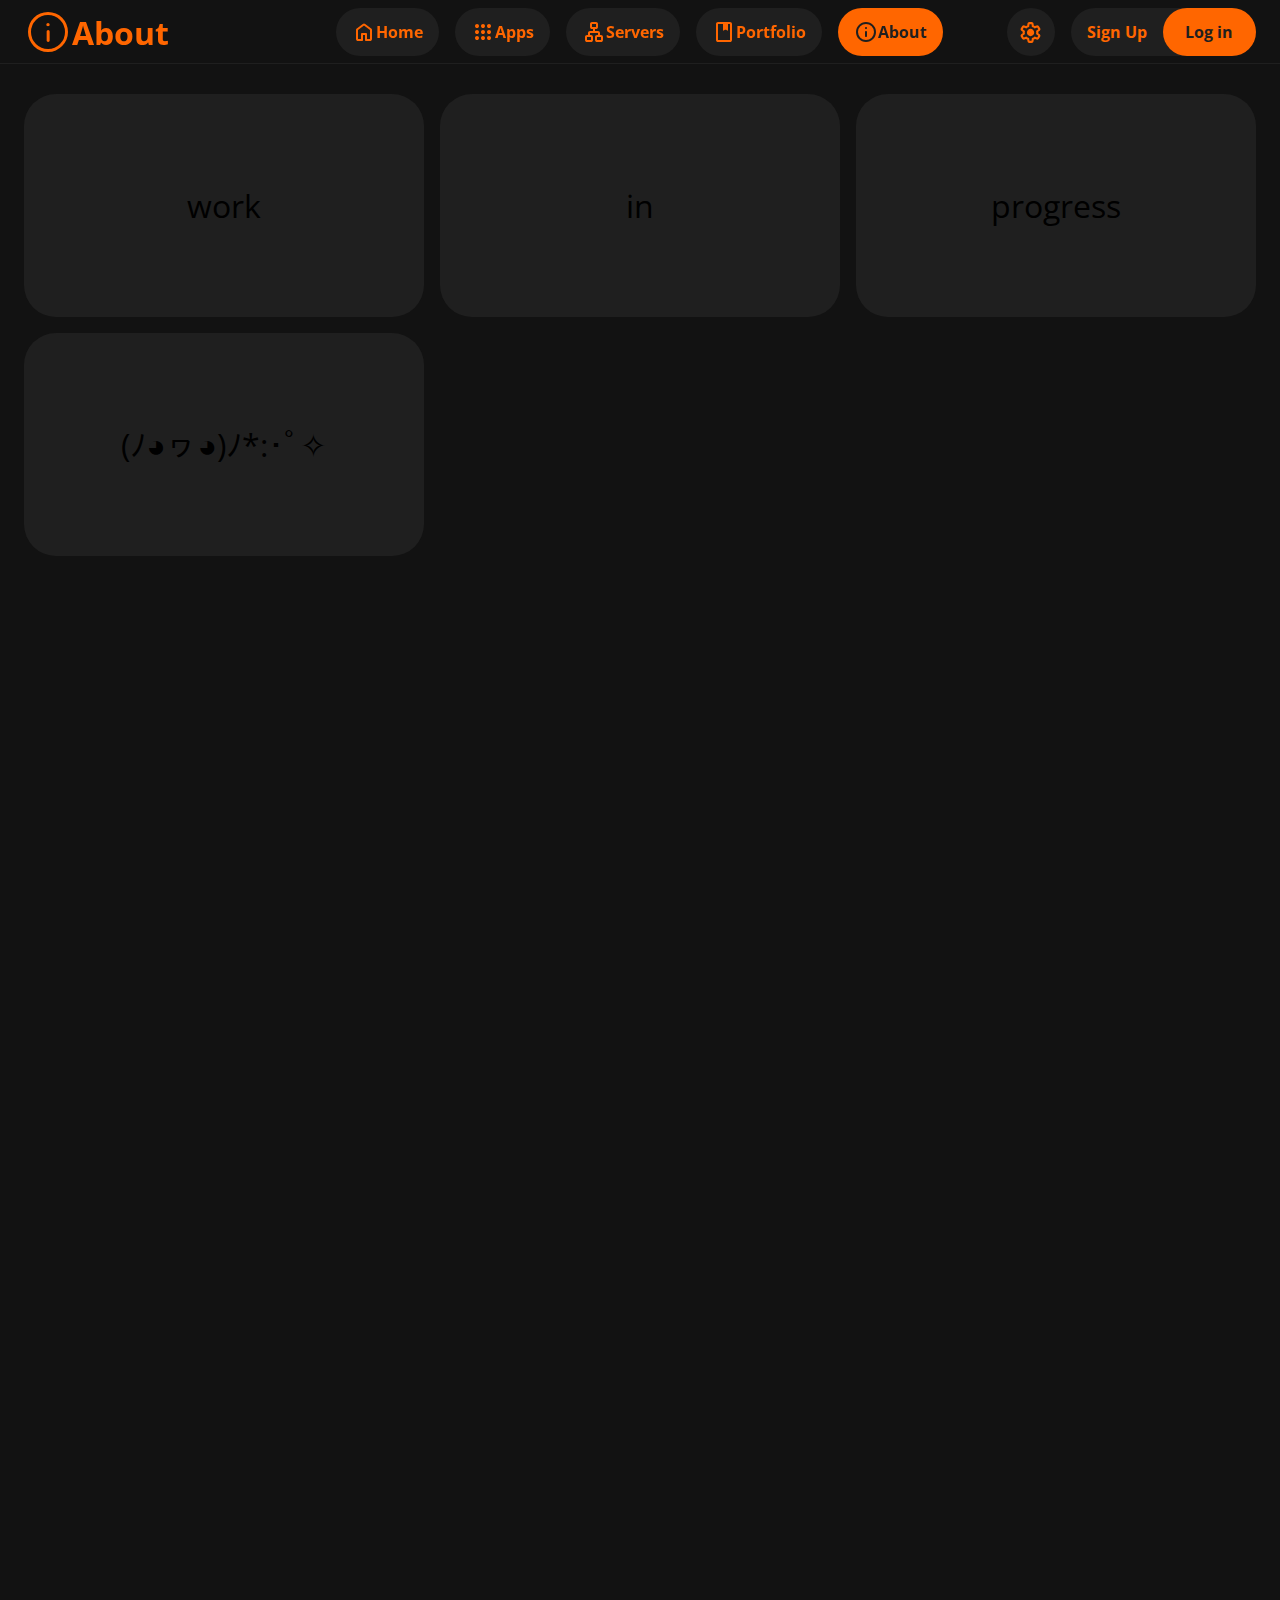
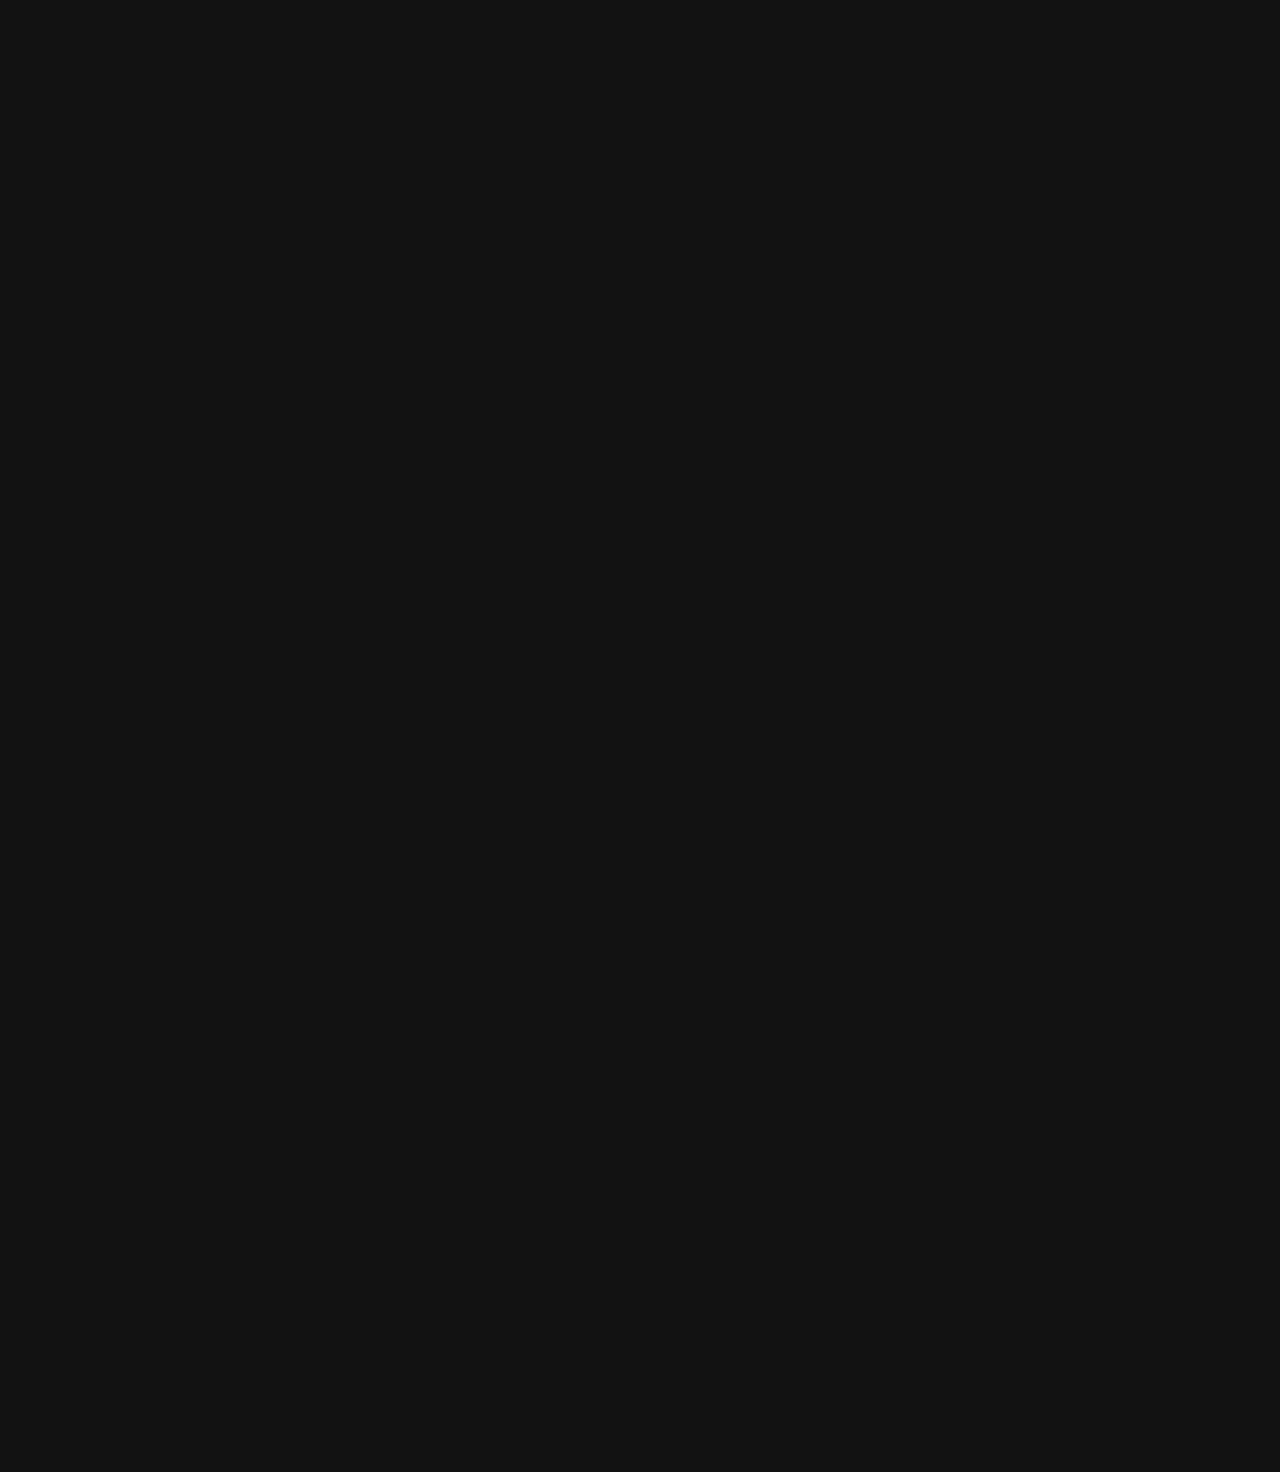
==== src/about/index.html @ ac27901a "created all the web pages with some fixes" ====
<!DOCTYPE html>
<html lang="en">
<head>
    <meta charset="UTF-8">
    <meta name="viewport" content="width=device-width, initial-scale=1.0">
    <!-- CSS -->
    <link rel="stylesheet" href="style.css">
    <!-- Icons -->
    <link rel="icon" href="/img/icons/favicon.ico" type="image/x-icon">
    <link rel="shortcut icon" href="/img/icons/favicon.ico" type="image/x-icon">
    <link rel="icon" type="image/png" href="/img/icons/favicon-16x16.png" sizes="16x16">
    <link rel="icon" type="image/png" href="/img/icons/favicon-32x32.png" sizes="32x32">
    <link rel="icon" type="image/png" href="/img/icons/android-chrome-192x192.png" sizes="192x192">
    <link rel="icon" type="image/png" href="/img/icons/android-chrome-512x512.png" sizes="512x512">
    <link rel="apple-touch-icon" href="/img/icons/apple-touch-icon.png">
    <!-- Title -->
    <title>Document</title>
</head>
<body>
    <nav class="navbar">
        <div class="container">
            <h1 class="navbar">
                <svg xmlns="http://www.w3.org/2000/svg" height="48px" viewBox="0 -960 960 960" width="48px" fill="#FF6600" class="icon"><path d="M483.18-280q12.82 0 21.32-8.63 8.5-8.62 8.5-21.37v-180q0-12.75-8.68-21.38-8.67-8.62-21.5-8.62-12.82 0-21.32 8.62-8.5 8.63-8.5 21.38v180q0 12.75 8.68 21.37 8.67 8.63 21.5 8.63Zm-3.2-314q14.02 0 23.52-9.2T513-626q0-14.45-9.48-24.22-9.48-9.78-23.5-9.78t-23.52 9.78Q447-640.45 447-626q0 13.6 9.48 22.8 9.48 9.2 23.5 9.2Zm.29 514q-82.74 0-155.5-31.5Q252-143 197.5-197.5t-86-127.34Q80-397.68 80-480.5t31.5-155.66Q143-709 197.5-763t127.34-85.5Q397.68-880 480.5-880t155.66 31.5Q709-817 763-763t85.5 127Q880-563 880-480.27q0 82.74-31.5 155.5Q817-252 763-197.68q-54 54.31-127 86Q563-80 480.27-80Zm.23-60Q622-140 721-239.5t99-241Q820-622 721.19-721T480-820q-141 0-240.5 98.81T140-480q0 141 99.5 240.5t241 99.5Zm-.5-340Z"/></svg>
                <span class="full-word">About</span>
            </h1>
            <div id="nav-center">
                <a href="/" class="navbar" id="home">
                    <svg xmlns="http://www.w3.org/2000/svg" height="24px" viewBox="0 -960 960 960" width="24px" fill="#FF6600" class="navbar"><path d="M240-200h120v-200q0-17 11.5-28.5T400-440h160q17 0 28.5 11.5T600-400v200h120v-360L480-740 240-560v360Zm-80 0v-360q0-19 8.5-36t23.5-28l240-180q21-16 48-16t48 16l240 180q15 11 23.5 28t8.5 36v360q0 33-23.5 56.5T720-120H560q-17 0-28.5-11.5T520-160v-200h-80v200q0 17-11.5 28.5T400-120H240q-33 0-56.5-23.5T160-200Zm320-270Z"/></svg>
                    Home
                </a>
                <a href="/apps" class="navbar" id="apps">
                    <svg xmlns="http://www.w3.org/2000/svg" height="24px" viewBox="0 -960 960 960" width="24px" fill="#FF6600" class="navbar"><path d="M240-160q-33 0-56.5-23.5T160-240q0-33 23.5-56.5T240-320q33 0 56.5 23.5T320-240q0 33-23.5 56.5T240-160Zm240 0q-33 0-56.5-23.5T400-240q0-33 23.5-56.5T480-320q33 0 56.5 23.5T560-240q0 33-23.5 56.5T480-160Zm240 0q-33 0-56.5-23.5T640-240q0-33 23.5-56.5T720-320q33 0 56.5 23.5T800-240q0 33-23.5 56.5T720-160ZM240-400q-33 0-56.5-23.5T160-480q0-33 23.5-56.5T240-560q33 0 56.5 23.5T320-480q0 33-23.5 56.5T240-400Zm240 0q-33 0-56.5-23.5T400-480q0-33 23.5-56.5T480-560q33 0 56.5 23.5T560-480q0 33-23.5 56.5T480-400Zm240 0q-33 0-56.5-23.5T640-480q0-33 23.5-56.5T720-560q33 0 56.5 23.5T800-480q0 33-23.5 56.5T720-400ZM240-640q-33 0-56.5-23.5T160-720q0-33 23.5-56.5T240-800q33 0 56.5 23.5T320-720q0 33-23.5 56.5T240-640Zm240 0q-33 0-56.5-23.5T400-720q0-33 23.5-56.5T480-800q33 0 56.5 23.5T560-720q0 33-23.5 56.5T480-640Zm240 0q-33 0-56.5-23.5T640-720q0-33 23.5-56.5T720-800q33 0 56.5 23.5T800-720q0 33-23.5 56.5T720-640Z"/></svg>
                    Apps
                </a>
                <a href="/servers" class="navbar" id="servers">
                    <svg xmlns="http://www.w3.org/2000/svg" height="24px" viewBox="0 -960 960 960" width="24px" fill="#FF6600" class="navbar"><path d="M120-160v-120q0-33 23.5-56.5T200-360h40v-80q0-33 23.5-56.5T320-520h120v-80h-40q-33 0-56.5-23.5T320-680v-120q0-33 23.5-56.5T400-880h160q33 0 56.5 23.5T640-800v120q0 33-23.5 56.5T560-600h-40v80h120q33 0 56.5 23.5T720-440v80h40q33 0 56.5 23.5T840-280v120q0 33-23.5 56.5T760-80H600q-33 0-56.5-23.5T520-160v-120q0-33 23.5-56.5T600-360h40v-80H320v80h40q33 0 56.5 23.5T440-280v120q0 33-23.5 56.5T360-80H200q-33 0-56.5-23.5T120-160Zm280-520h160v-120H400v120ZM200-160h160v-120H200v120Zm400 0h160v-120H600v120ZM480-680ZM360-280Zm240 0Z"/></svg>
                    Servers
                </a>
                <a href="/portfolio" class="navbar" id="portfolio">
                    <svg xmlns="http://www.w3.org/2000/svg" height="24px" viewBox="0 -960 960 960" width="24px" fill="#FF6600" class="navbar"><path d="M240-80q-33 0-56.5-23.5T160-160v-640q0-33 23.5-56.5T240-880h480q33 0 56.5 23.5T800-800v640q0 33-23.5 56.5T720-80H240Zm0-80h480v-640h-80v245q0 12-10 17.5t-20-.5l-49-30q-10-6-20.5-6t-20.5 6l-49 30q-10 6-20.5.5T440-555v-245H240v640Zm0 0v-640 640Zm200-395q0 12 10.5 17.5t20.5-.5l49-30q10-6 20.5-6t20.5 6l49 30q10 6 20 .5t10-17.5q0 12-10 17.5t-20-.5l-49-30q-10-6-20.5-6t-20.5 6l-49 30q-10 6-20.5.5T440-555Z"/></svg>
                    Portfolio
                </a>
                <a href="/about" class="navbar" id="about">
                    <svg xmlns="http://www.w3.org/2000/svg" height="24px" viewBox="0 -960 960 960" width="24px" fill="#1F1F1F" class="navbar"><path d="M480-280q17 0 28.5-11.5T520-320v-160q0-17-11.5-28.5T480-520q-17 0-28.5 11.5T440-480v160q0 17 11.5 28.5T480-280Zm0-320q17 0 28.5-11.5T520-640q0-17-11.5-28.5T480-680q-17 0-28.5 11.5T440-640q0 17 11.5 28.5T480-600Zm0 520q-83 0-156-31.5T197-197q-54-54-85.5-127T80-480q0-83 31.5-156T197-763q54-54 127-85.5T480-880q83 0 156 31.5T763-763q54 54 85.5 127T880-480q0 83-31.5 156T763-197q-54 54-127 85.5T480-80Zm0-80q134 0 227-93t93-227q0-134-93-227t-227-93q-134 0-227 93t-93 227q0 134 93 227t227 93Zm0-320Z"/></svg>
                    About
                </a>
            </div>
            <div id="nav-right">
                <a href="/settings" class="settings">
                    <svg xmlns="http://www.w3.org/2000/svg" height="25px" viewBox="0 -960 960 960" width="25px" fill="#FF6600" class="settings"><path d="M433-80q-27 0-46.5-18T363-142l-9-66q-13-5-24.5-12T307-235l-62 26q-25 11-50 2t-39-32l-47-82q-14-23-8-49t27-43l53-40q-1-7-1-13.5v-27q0-6.5 1-13.5l-53-40q-21-17-27-43t8-49l47-82q14-23 39-32t50 2l62 26q11-8 23-15t24-12l9-66q4-26 23.5-44t46.5-18h94q27 0 46.5 18t23.5 44l9 66q13 5 24.5 12t22.5 15l62-26q25-11 50-2t39 32l47 82q14 23 8 49t-27 43l-53 40q1 7 1 13.5v27q0 6.5-2 13.5l53 40q21 17 27 43t-8 49l-48 82q-14 23-39 32t-50-2l-60-26q-11 8-23 15t-24 12l-9 66q-4 26-23.5 44T527-80h-94Zm7-80h79l14-106q31-8 57.5-23.5T639-327l99 41 39-68-86-65q5-14 7-29.5t2-31.5q0-16-2-31.5t-7-29.5l86-65-39-68-99 42q-22-23-48.5-38.5T533-694l-13-106h-79l-14 106q-31 8-57.5 23.5T321-633l-99-41-39 68 86 64q-5 15-7 30t-2 32q0 16 2 31t7 30l-86 65 39 68 99-42q22 23 48.5 38.5T427-266l13 106Zm42-180q58 0 99-41t41-99q0-58-41-99t-99-41q-59 0-99.5 41T342-480q0 58 40.5 99t99.5 41Zm-2-140Z"/></svg>
                </a>
                <a href="/signup" id="sign-up">Sign Up</a>
                <a href="/login" id="log-in">Log in</a>
                <button class="menu" role="button">
                    <svg xmlns="http://www.w3.org/2000/svg" height="25px" viewBox="0 -960 960 960" width="25px" fill="#FF6600" class="menu"><path d="M120-240v-80h720v80H120Zm0-200v-80h720v80H120Zm0-200v-80h720v80H120Z"/></svg>
                </button>
            </div>
        </div>
    </nav>
    <br>
    <div class="container">
        <a href="" class="item">work</a>
        <a href="" class="item">in</a>
        <a href="" class="item">progress</a>
        <a href="" class="item">(ﾉ◕ヮ◕)ﾉ*:･ﾟ✧</a>
    </div>
    <br><br><br><br><br><br><br><br><br><br><br><br><br><br><br><br><br><br><br><br><br><br><br><br><br><br><br><br><br><br><br><br><br><br><br><br><br><br><br><br><br><br><br><br><br><br><br><br><br><br><br><br><br><br><br><br><br><br><br><br><br><br><br><br><br><br><br><br><br><br><br><br><br><br><br><br><br><br><br><br><br><br><br><br><br><br><br><br><br><br><br><br><br><br><br><br><br><br><br><br><br><br><br><br><br><br><br><br><br><br><br><br><br><br>
</body>
</html>
---- src/about/style.css ----
@import url('https://fonts.googleapis.com/css2?family=Open+Sans:ital,wght@0,300..800;1,300..800&display=swap');

* {
    box-sizing: border-box;
}

body {
    /* background-image: url('img/bg.png');
    background-size: 100%;
    background-attachment: scroll;
    background-repeat: no-repeat; */
    background-color: #121212;
    font-family: "Open Sans", sans-serif;
    margin: 0px;
}

nav.navbar {
    display: flex;
    background: transparent;
    backdrop-filter: blur(24px);
    height: 64px;
    width: 100%;
    position: sticky;
    top: 0px;
    z-index: 1000;
    border-bottom: 1px solid #1f1f1f;
}

h1.navbar {
    display: flex;
    flex-wrap: wrap;
    align-content: center;
    align-items: center;
    color: #ff6600;
    width: 22.95%;
    padding: 8px;
    margin: 0px;
    transition: all 0.3s ease;
}

#nav-center {
    display: flex;
    width: 54.1%;
    justify-content: center;
}

a.navbar {
    display: flex;
    flex-wrap: wrap;
    align-content: center;
    align-items: center;
    color: #ff6600;
    height: 48px;
    font-size: 16px;
    font-weight: bold;
    margin: 8px;
    border-radius: 24px;
    padding: 16px;
    background-color: #1f1f1f;
    text-align: center;
    text-decoration: none;
    transition: all 0.3s ease;
}

svg.navbar, svg.settings, svg.icon, svg.menu {
    transition: all 0.3s ease;
}

#about {
    background-color: #ff6600;
    color: #1f1f1f;
}

#nav-right {
    display: flex;
    justify-content: flex-end;
    width: 22.95%;
    padding: 8px;
}

a.settings {
    display: flex;
    align-items: center;
    justify-content: center;
    background-color: #1f1f1f;
    border-radius: 24px;
    width: 48px;
    height: 48px;
    border: 0px;
    padding: 0px;
    margin-right: 16px;
    transition: all 0.3s ease;
}

#sign-up {
    display: flex;
    flex-wrap: wrap;
    align-content: center;
    background-color: #1f1f1f;
    color: #ff6600;
    height: 48px;
    width: 140px;
    font-size: 16px;
    font-weight: bold;
    border-radius: 24px;
    margin-right: -48px;
    padding: 16px;
    text-align: center;
    text-decoration: none;
    transition: all 0.3s ease;
}

#log-in {
    display: flex;
    flex-wrap: wrap;
    align-content: center;
    justify-content: center;
    background-color: #ff6600;
    color: #1f1f1f;
    height: 48px;
    width: 93px;
    font-size: 16px;
    font-weight: bold;
    border-radius: 24px;
    padding: 16px;
    text-align: center;
    text-decoration: none;
    transition: all 0.3s ease;
}

button.menu {
    display: none;
}

div.container {
    display: flex;
    flex-wrap: wrap;
    background: transparent;
    width: 100%;
    padding-left: 16px;
    padding-right: 16px;
    max-width: 1440px;
    margin: 0 auto;
}

a.item {
    background-color: #1f1f1f;
    color: black;
    width: calc(33.33% - 16px);
    text-align: center;
    margin: 8px;
    border-radius: 32px;
    padding: 90px 45px;
    font-size: 2em;
    backdrop-filter: blur(10px);
    text-decoration: none;
    transition: all 0.3s ease;
}

/* Animations */

a.navbar:hover {
    color: #1f1f1f;
    background-color: #ff4d00;
    transform: translateY(-3px);
}

a.navbar:hover svg.navbar {
    fill: #1f1f1f;
}

#about:hover {
    background-color: #ff4d00;
    transform: translateY(-3px);
}

a.settings:hover {
    background-color: #ff4d00;
    transform: translateY(-3px);
}

a.settings:hover svg.settings {
    fill: #1f1f1f;
}

#sign-up:hover {
    color: #1f1f1f;
    background-color: #ff4d00;
}

#log-in:hover {
    background-color: #ff4d00;
}

a.item:hover {
    transform: translateY(-5px);
}

/* Website style when screen width is below 1202px */

@media only screen and (max-width: 1202px) {
    #nav-center, #sign-up {
        display: none;
    }

    h1.navbar, #nav-right {
        width: 50%;
    }

    button.menu {
        display: flex;
        align-items: center;
        justify-content: center;
        background-color: #1f1f1f;
        border-radius: 24px;
        width: 48px;
        height: 48px;
        border: 0px;
        padding: 0px;
        margin-left: 16px;
        transition: all 0.3s ease;
    }

    a.item {
        width: calc(50% - 16px);
    }

    /* Animations */

    #log-in:hover {
        transform: translateY(-3px);
    }

    button.menu:hover {
        background-color: #ff4d00;
        transform: translateY(-3px);
    }

    button.menu:hover svg.menu {
        fill: #1f1f1f;
    }
}

/* Website style when screen width is below 840px */

@media only screen and (max-width: 840px) {
    a.item {
        width: 100%;
    }
}

/* Website style when screen width is below 520px */

@media only screen and (max-width: 520px) {
    a.settings, svg.icon {
        display: none;
    }

    h1.navbar {
        width: 42%;
    }

    #nav-right {
        width: 58%;
    }
}

/* The website breaks at 345px width */
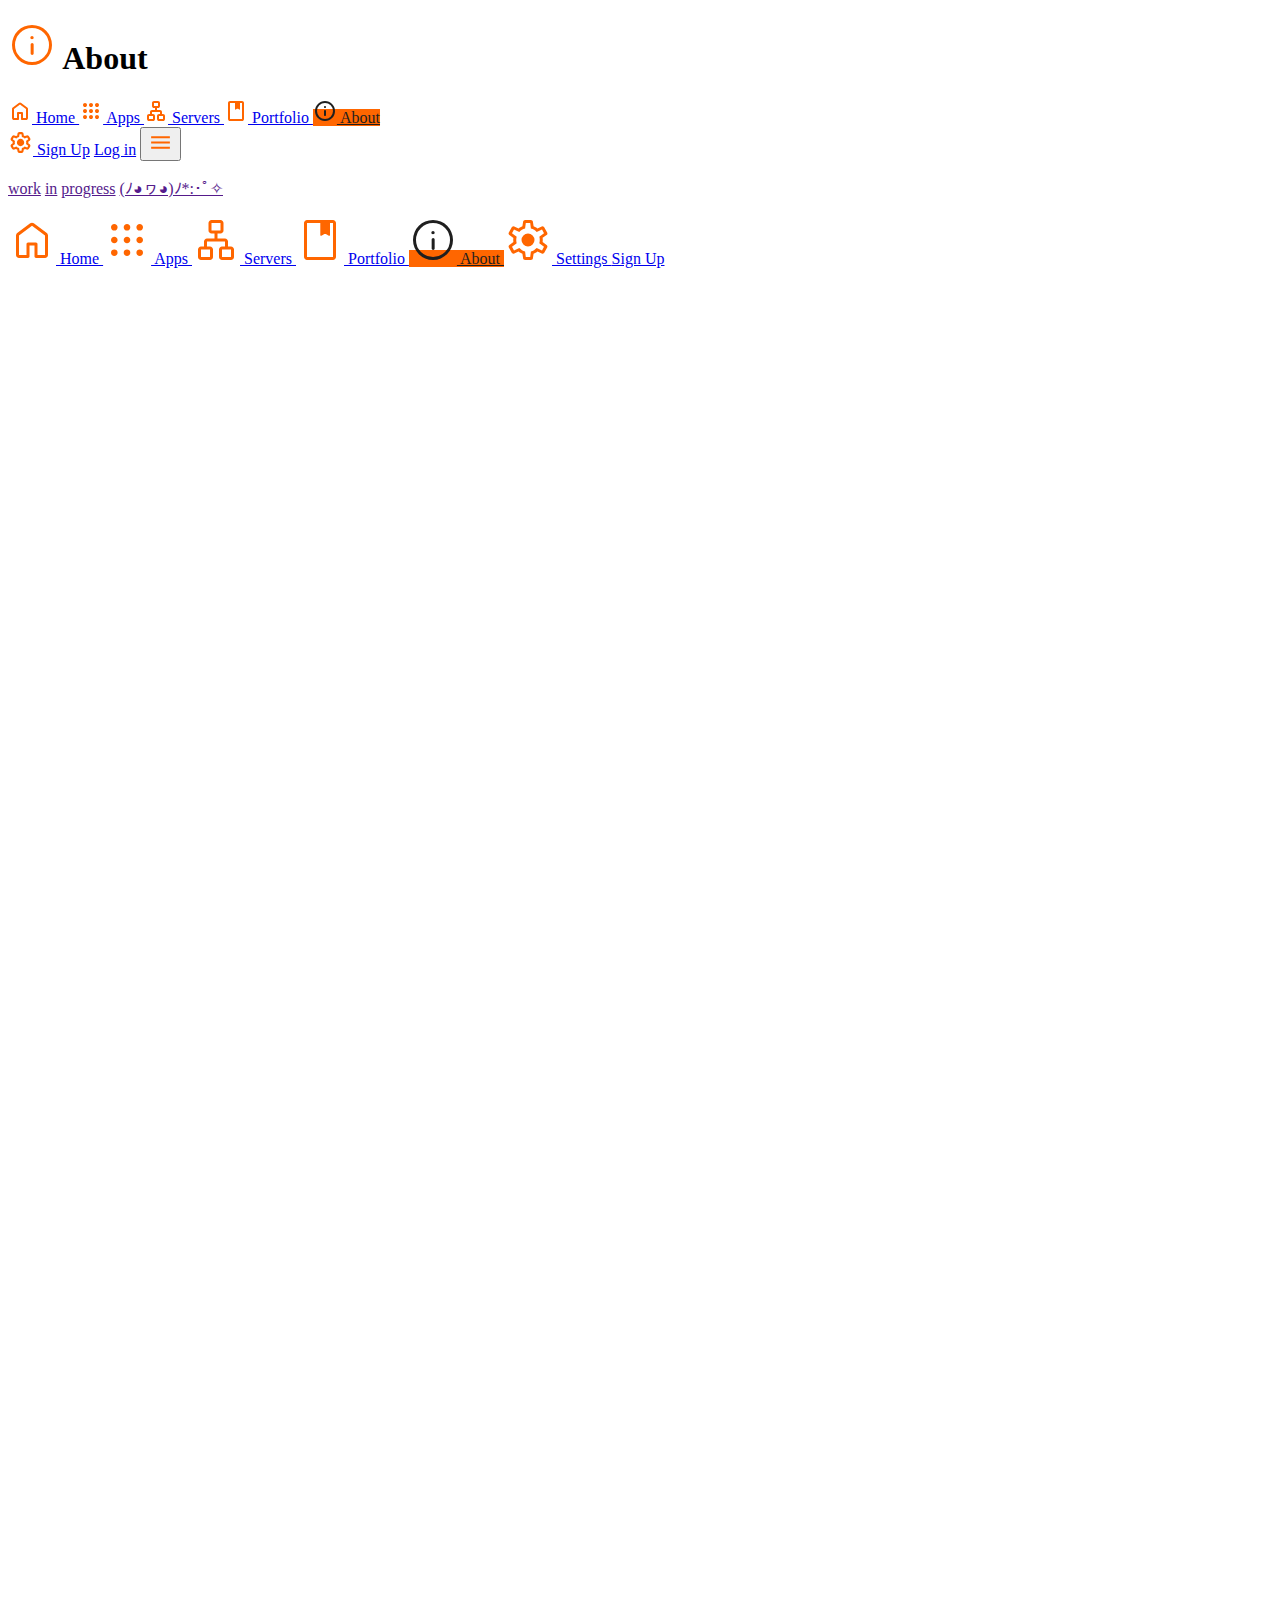
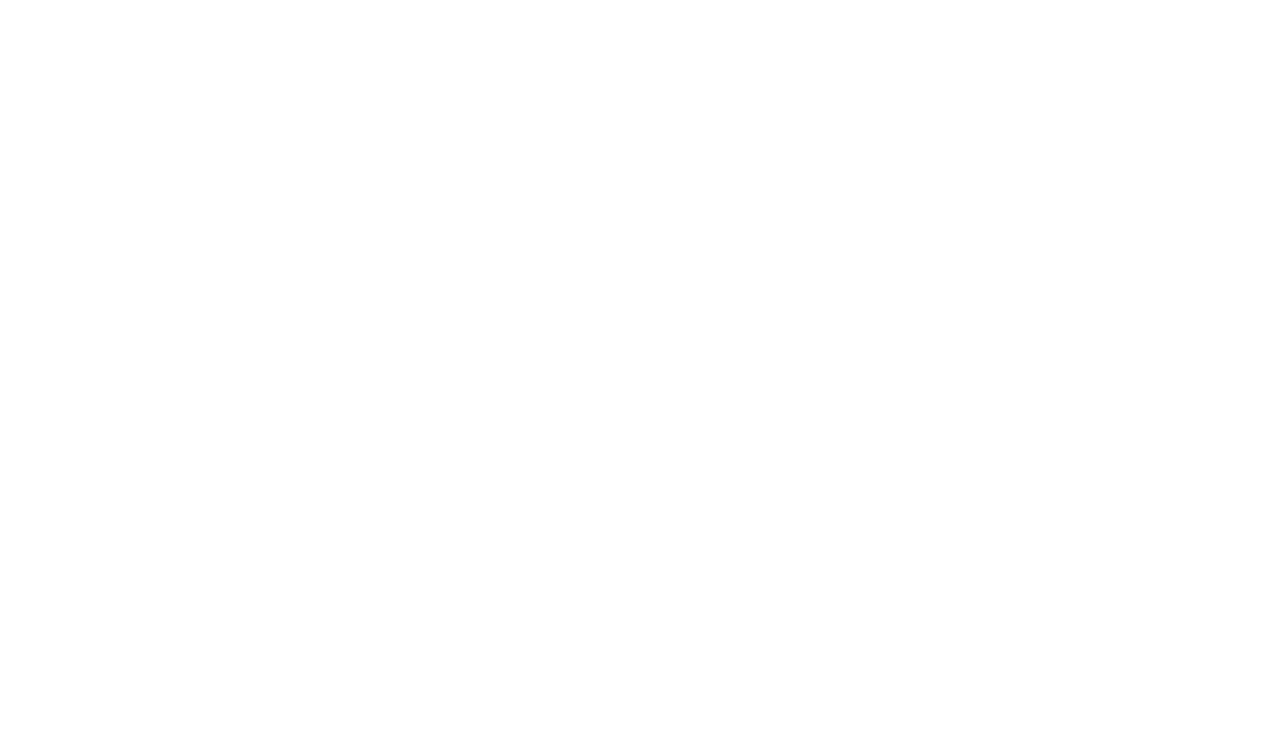
==== commit 270678fe: "fixed some issues + organised directories + general structure of the website finished" ====
--- a/src/about/index.html
+++ b/src/about/index.html
@@ -3,16 +3,20 @@
 <head>
     <meta charset="UTF-8">
     <meta name="viewport" content="width=device-width, initial-scale=1.0">
-    <!-- CSS -->
+    <!-- Main CSS -->
+     <link rel="stylesheet" href="/assets/css/style.css">
+    <!-- Custom CSS -->
     <link rel="stylesheet" href="style.css">
+    <!-- JavaScript -->
+    <script src="/assets/js/script.js"></script>
     <!-- Icons -->
-    <link rel="icon" href="/img/icons/favicon.ico" type="image/x-icon">
-    <link rel="shortcut icon" href="/img/icons/favicon.ico" type="image/x-icon">
-    <link rel="icon" type="image/png" href="/img/icons/favicon-16x16.png" sizes="16x16">
-    <link rel="icon" type="image/png" href="/img/icons/favicon-32x32.png" sizes="32x32">
-    <link rel="icon" type="image/png" href="/img/icons/android-chrome-192x192.png" sizes="192x192">
-    <link rel="icon" type="image/png" href="/img/icons/android-chrome-512x512.png" sizes="512x512">
-    <link rel="apple-touch-icon" href="/img/icons/apple-touch-icon.png">
+    <link rel="icon" href="/assets/icons/favicon.ico" type="image/x-icon">
+    <link rel="shortcut icon" href="/assets/icons/favicon.ico" type="image/x-icon">
+    <link rel="icon" type="image/png" href="/assets/icons/favicon-16x16.png" sizes="16x16">
+    <link rel="icon" type="image/png" href="/assets/icons/favicon-32x32.png" sizes="32x32">
+    <link rel="icon" type="image/png" href="/assets/icons/android-chrome-192x192.png" sizes="192x192">
+    <link rel="icon" type="image/png" href="/assets/icons/android-chrome-512x512.png" sizes="512x512">
+    <link rel="apple-touch-icon" href="/assets/icons/apple-touch-icon.png">
     <!-- Title -->
     <title>Document</title>
 </head>
@@ -28,31 +32,31 @@
                     <svg xmlns="http://www.w3.org/2000/svg" height="24px" viewBox="0 -960 960 960" width="24px" fill="#FF6600" class="navbar"><path d="M240-200h120v-200q0-17 11.5-28.5T400-440h160q17 0 28.5 11.5T600-400v200h120v-360L480-740 240-560v360Zm-80 0v-360q0-19 8.5-36t23.5-28l240-180q21-16 48-16t48 16l240 180q15 11 23.5 28t8.5 36v360q0 33-23.5 56.5T720-120H560q-17 0-28.5-11.5T520-160v-200h-80v200q0 17-11.5 28.5T400-120H240q-33 0-56.5-23.5T160-200Zm320-270Z"/></svg>
                     Home
                 </a>
-                <a href="/apps" class="navbar" id="apps">
+                <a href="/apps/" class="navbar" id="apps">
                     <svg xmlns="http://www.w3.org/2000/svg" height="24px" viewBox="0 -960 960 960" width="24px" fill="#FF6600" class="navbar"><path d="M240-160q-33 0-56.5-23.5T160-240q0-33 23.5-56.5T240-320q33 0 56.5 23.5T320-240q0 33-23.5 56.5T240-160Zm240 0q-33 0-56.5-23.5T400-240q0-33 23.5-56.5T480-320q33 0 56.5 23.5T560-240q0 33-23.5 56.5T480-160Zm240 0q-33 0-56.5-23.5T640-240q0-33 23.5-56.5T720-320q33 0 56.5 23.5T800-240q0 33-23.5 56.5T720-160ZM240-400q-33 0-56.5-23.5T160-480q0-33 23.5-56.5T240-560q33 0 56.5 23.5T320-480q0 33-23.5 56.5T240-400Zm240 0q-33 0-56.5-23.5T400-480q0-33 23.5-56.5T480-560q33 0 56.5 23.5T560-480q0 33-23.5 56.5T480-400Zm240 0q-33 0-56.5-23.5T640-480q0-33 23.5-56.5T720-560q33 0 56.5 23.5T800-480q0 33-23.5 56.5T720-400ZM240-640q-33 0-56.5-23.5T160-720q0-33 23.5-56.5T240-800q33 0 56.5 23.5T320-720q0 33-23.5 56.5T240-640Zm240 0q-33 0-56.5-23.5T400-720q0-33 23.5-56.5T480-800q33 0 56.5 23.5T560-720q0 33-23.5 56.5T480-640Zm240 0q-33 0-56.5-23.5T640-720q0-33 23.5-56.5T720-800q33 0 56.5 23.5T800-720q0 33-23.5 56.5T720-640Z"/></svg>
                     Apps
                 </a>
-                <a href="/servers" class="navbar" id="servers">
+                <a href="/servers/" class="navbar" id="servers">
                     <svg xmlns="http://www.w3.org/2000/svg" height="24px" viewBox="0 -960 960 960" width="24px" fill="#FF6600" class="navbar"><path d="M120-160v-120q0-33 23.5-56.5T200-360h40v-80q0-33 23.5-56.5T320-520h120v-80h-40q-33 0-56.5-23.5T320-680v-120q0-33 23.5-56.5T400-880h160q33 0 56.5 23.5T640-800v120q0 33-23.5 56.5T560-600h-40v80h120q33 0 56.5 23.5T720-440v80h40q33 0 56.5 23.5T840-280v120q0 33-23.5 56.5T760-80H600q-33 0-56.5-23.5T520-160v-120q0-33 23.5-56.5T600-360h40v-80H320v80h40q33 0 56.5 23.5T440-280v120q0 33-23.5 56.5T360-80H200q-33 0-56.5-23.5T120-160Zm280-520h160v-120H400v120ZM200-160h160v-120H200v120Zm400 0h160v-120H600v120ZM480-680ZM360-280Zm240 0Z"/></svg>
                     Servers
                 </a>
-                <a href="/portfolio" class="navbar" id="portfolio">
+                <a href="/portfolio/" class="navbar" id="portfolio">
                     <svg xmlns="http://www.w3.org/2000/svg" height="24px" viewBox="0 -960 960 960" width="24px" fill="#FF6600" class="navbar"><path d="M240-80q-33 0-56.5-23.5T160-160v-640q0-33 23.5-56.5T240-880h480q33 0 56.5 23.5T800-800v640q0 33-23.5 56.5T720-80H240Zm0-80h480v-640h-80v245q0 12-10 17.5t-20-.5l-49-30q-10-6-20.5-6t-20.5 6l-49 30q-10 6-20.5.5T440-555v-245H240v640Zm0 0v-640 640Zm200-395q0 12 10.5 17.5t20.5-.5l49-30q10-6 20.5-6t20.5 6l49 30q10 6 20 .5t10-17.5q0 12-10 17.5t-20-.5l-49-30q-10-6-20.5-6t-20.5 6l-49 30q-10 6-20.5.5T440-555Z"/></svg>
                     Portfolio
                 </a>
-                <a href="/about" class="navbar" id="about">
+                <a href="/about/" class="navbar" id="about">
                     <svg xmlns="http://www.w3.org/2000/svg" height="24px" viewBox="0 -960 960 960" width="24px" fill="#1F1F1F" class="navbar"><path d="M480-280q17 0 28.5-11.5T520-320v-160q0-17-11.5-28.5T480-520q-17 0-28.5 11.5T440-480v160q0 17 11.5 28.5T480-280Zm0-320q17 0 28.5-11.5T520-640q0-17-11.5-28.5T480-680q-17 0-28.5 11.5T440-640q0 17 11.5 28.5T480-600Zm0 520q-83 0-156-31.5T197-197q-54-54-85.5-127T80-480q0-83 31.5-156T197-763q54-54 127-85.5T480-880q83 0 156 31.5T763-763q54 54 85.5 127T880-480q0 83-31.5 156T763-197q-54 54-127 85.5T480-80Zm0-80q134 0 227-93t93-227q0-134-93-227t-227-93q-134 0-227 93t-93 227q0 134 93 227t227 93Zm0-320Z"/></svg>
                     About
                 </a>
             </div>
             <div id="nav-right">
-                <a href="/settings" class="settings">
+                <a href="/settings/" class="settings">
                     <svg xmlns="http://www.w3.org/2000/svg" height="25px" viewBox="0 -960 960 960" width="25px" fill="#FF6600" class="settings"><path d="M433-80q-27 0-46.5-18T363-142l-9-66q-13-5-24.5-12T307-235l-62 26q-25 11-50 2t-39-32l-47-82q-14-23-8-49t27-43l53-40q-1-7-1-13.5v-27q0-6.5 1-13.5l-53-40q-21-17-27-43t8-49l47-82q14-23 39-32t50 2l62 26q11-8 23-15t24-12l9-66q4-26 23.5-44t46.5-18h94q27 0 46.5 18t23.5 44l9 66q13 5 24.5 12t22.5 15l62-26q25-11 50-2t39 32l47 82q14 23 8 49t-27 43l-53 40q1 7 1 13.5v27q0 6.5-2 13.5l53 40q21 17 27 43t-8 49l-48 82q-14 23-39 32t-50-2l-60-26q-11 8-23 15t-24 12l-9 66q-4 26-23.5 44T527-80h-94Zm7-80h79l14-106q31-8 57.5-23.5T639-327l99 41 39-68-86-65q5-14 7-29.5t2-31.5q0-16-2-31.5t-7-29.5l86-65-39-68-99 42q-22-23-48.5-38.5T533-694l-13-106h-79l-14 106q-31 8-57.5 23.5T321-633l-99-41-39 68 86 64q-5 15-7 30t-2 32q0 16 2 31t7 30l-86 65 39 68 99-42q22 23 48.5 38.5T427-266l13 106Zm42-180q58 0 99-41t41-99q0-58-41-99t-99-41q-59 0-99.5 41T342-480q0 58 40.5 99t99.5 41Zm-2-140Z"/></svg>
                 </a>
-                <a href="/signup" id="sign-up">Sign Up</a>
-                <a href="/login" id="log-in">Log in</a>
-                <button class="menu" role="button">
-                    <svg xmlns="http://www.w3.org/2000/svg" height="25px" viewBox="0 -960 960 960" width="25px" fill="#FF6600" class="menu"><path d="M120-240v-80h720v80H120Zm0-200v-80h720v80H120Zm0-200v-80h720v80H120Z"/></svg>
+                <a href="/signup/" id="sign-up">Sign Up</a>
+                <a href="/login/" id="log-in">Log in</a>
+                <button class="menu" id="false" role="button" onclick="showMenu()">
+                    <svg xmlns="http://www.w3.org/2000/svg" height="25px" viewBox="0 -960 960 960" width="25px" fill="#FF6600" class="menu" id="svg-menu"><path d="M120-240v-80h720v80H120Zm0-200v-80h720v80H120Zm0-200v-80h720v80H120Z"/></svg>
                 </button>
             </div>
         </div>
@@ -64,6 +68,39 @@
         <a href="" class="item">progress</a>
         <a href="" class="item">(ﾉ◕ヮ◕)ﾉ*:･ﾟ✧</a>
     </div>
+    <div class="menu" id="menu">
+        <br>
+        <div class="menu-container">
+            <a href="/" class="menu" id="home-menu">
+                <svg xmlns="http://www.w3.org/2000/svg" height="48px" viewBox="0 -960 960 960" width="48px" fill="#FF6600" class="navbar"><path d="M220-180h150v-220q0-12.75 8.63-21.38Q387.25-430 400-430h160q12.75 0 21.38 8.62Q590-412.75 590-400v220h150v-390L480-765 220-570v390Zm-60 0v-390q0-14.25 6.38-27 6.37-12.75 17.62-21l260-195q15.68-12 35.84-12Q500-825 516-813l260 195q11.25 8.25 17.63 21 6.37 12.75 6.37 27v390q0 24.75-17.62 42.37Q764.75-120 740-120H560q-12.75 0-21.37-8.63Q530-137.25 530-150v-220H430v220q0 12.75-8.62 21.37Q412.75-120 400-120H220q-24.75 0-42.37-17.63Q160-155.25 160-180Zm320-293Z"/></svg>
+                Home
+            </a>
+            <a href="/apps/" class="menu" id="apps-menu">
+                <svg xmlns="http://www.w3.org/2000/svg" height="48px" viewBox="0 -960 960 960" width="48px" fill="#FF6600" class="navbar"><path d="M226-160q-28 0-47-19t-19-47q0-28 19-47t47-19q28 0 47 19t19 47q0 28-19 47t-47 19Zm254 0q-28 0-47-19t-19-47q0-28 19-47t47-19q28 0 47 19t19 47q0 28-19 47t-47 19Zm254 0q-28 0-47-19t-19-47q0-28 19-47t47-19q28 0 47 19t19 47q0 28-19 47t-47 19ZM226-414q-28 0-47-19t-19-47q0-28 19-47t47-19q28 0 47 19t19 47q0 28-19 47t-47 19Zm254 0q-28 0-47-19t-19-47q0-28 19-47t47-19q28 0 47 19t19 47q0 28-19 47t-47 19Zm254 0q-28 0-47-19t-19-47q0-28 19-47t47-19q28 0 47 19t19 47q0 28-19 47t-47 19ZM226-668q-28 0-47-19t-19-47q0-28 19-47t47-19q28 0 47 19t19 47q0 28-19 47t-47 19Zm254 0q-28 0-47-19t-19-47q0-28 19-47t47-19q28 0 47 19t19 47q0 28-19 47t-47 19Zm254 0q-28 0-47-19t-19-47q0-28 19-47t47-19q28 0 47 19t19 47q0 28-19 47t-47 19Z"/></svg>
+                Apps
+            </a>
+            <a href="/servers/" class="menu" id="servers-menu">
+                <svg xmlns="http://www.w3.org/2000/svg" height="48px" viewBox="0 -960 960 960" width="48px" fill="#FF6600" class="navbar"><path d="M120-140v-150q0-24.75 17.63-42.38Q155.25-350 180-350h60v-100q0-24.75 17.63-42.38Q275.25-510 300-510h150v-100h-60q-24.75 0-42.37-17.63Q330-645.25 330-670v-150q0-24.75 17.63-42.38Q365.25-880 390-880h180q24.75 0 42.38 17.62Q630-844.75 630-820v150q0 24.75-17.62 42.37Q594.75-610 570-610h-60v100h150q24.75 0 42.38 17.62Q720-474.75 720-450v100h60q24.75 0 42.38 17.62Q840-314.75 840-290v150q0 24.75-17.62 42.37Q804.75-80 780-80H600q-24.75 0-42.37-17.63Q540-115.25 540-140v-150q0-24.75 17.63-42.38Q575.25-350 600-350h60v-100H300v100h60q24.75 0 42.38 17.62Q420-314.75 420-290v150q0 24.75-17.62 42.37Q384.75-80 360-80H180q-24.75 0-42.37-17.63Q120-115.25 120-140Zm270-530h180v-150H390v150ZM180-140h180v-150H180v150Zm420 0h180v-150H600v150ZM480-670ZM360-290Zm240 0Z"/></svg>
+                Servers
+            </a>
+            <a href="/portfolio/" class="menu" id="portfolio-menu">
+                <svg xmlns="http://www.w3.org/2000/svg" height="48px" viewBox="0 -960 960 960" width="48px" fill="#FF6600" class="navbar"><path d="M220-80q-24 0-42-18t-18-42v-680q0-24 18-42t42-18h520q24 0 42 18t18 42v680q0 24-18 42t-42 18H220Zm0-60h520v-680h-60v241q0 8-7.5 12.5t-15.5.5l-60-35q-7.1-4-14.55-4-7.45 0-14.45 4l-60 35q-8 4-15-.5t-7-12.5v-241H220v680Zm0 0v-680 680Zm266-439q0 8 7 12.5t15 .5l60-35q7.1-4 14.55-4 7.45 0 15.45 4l59 35q8 4 15.5-.5T680-579q0 9.39-7.5 13.7-7.5 4.3-15.5-.7l-60-34q-7.1-5-14.55-5-7.45 0-14.45 5l-60 34q-8 5-15 .7-7-4.31-7-13.7Z"/></svg>
+                Portfolio
+            </a>
+            <a href="/about/" class="menu" id="about-menu">
+                <svg xmlns="http://www.w3.org/2000/svg" height="48px" viewBox="0 -960 960 960" width="48px" fill="#1F1F1F" class="navbar"><path d="M483.18-280q12.82 0 21.32-8.63 8.5-8.62 8.5-21.37v-180q0-12.75-8.68-21.38-8.67-8.62-21.5-8.62-12.82 0-21.32 8.62-8.5 8.63-8.5 21.38v180q0 12.75 8.68 21.37 8.67 8.63 21.5 8.63Zm-3.2-314q14.02 0 23.52-9.2T513-626q0-14.45-9.48-24.22-9.48-9.78-23.5-9.78t-23.52 9.78Q447-640.45 447-626q0 13.6 9.48 22.8 9.48 9.2 23.5 9.2Zm.29 514q-82.74 0-155.5-31.5Q252-143 197.5-197.5t-86-127.34Q80-397.68 80-480.5t31.5-155.66Q143-709 197.5-763t127.34-85.5Q397.68-880 480.5-880t155.66 31.5Q709-817 763-763t85.5 127Q880-563 880-480.27q0 82.74-31.5 155.5Q817-252 763-197.68q-54 54.31-127 86Q563-80 480.27-80Zm.23-60Q622-140 721-239.5t99-241Q820-622 721.19-721T480-820q-141 0-240.5 98.81T140-480q0 141 99.5 240.5t241 99.5Zm-.5-340Z"/></svg>
+                About
+            </a>
+            <a href="/settings/" class="menu" id="settings-menu">
+                <svg xmlns="http://www.w3.org/2000/svg" height="48px" viewBox="0 -960 960 960" width="48px" fill="#FF6600" class="navbar"><path d="M421-80q-14 0-25-9t-13-23l-15-94q-19-7-40-19t-37-25l-86 40q-14 6-28 1.5T155-226L97-330q-8-13-4.5-27t15.5-23l80-59q-2-9-2.5-20.5T185-480q0-9 .5-20.5T188-521l-80-59q-12-9-15.5-23t4.5-27l58-104q8-13 22-17.5t28 1.5l86 40q16-13 37-25t40-18l15-95q2-14 13-23t25-9h118q14 0 25 9t13 23l15 94q19 7 40.5 18.5T669-710l86-40q14-6 27.5-1.5T804-734l59 104q8 13 4.5 27.5T852-580l-80 57q2 10 2.5 21.5t.5 21.5q0 10-.5 21t-2.5 21l80 58q12 8 15.5 22.5T863-330l-58 104q-8 13-22 17.5t-28-1.5l-86-40q-16 13-36.5 25.5T592-206l-15 94q-2 14-13 23t-25 9H421Zm15-60h88l14-112q33-8 62.5-25t53.5-41l106 46 40-72-94-69q4-17 6.5-33.5T715-480q0-17-2-33.5t-7-33.5l94-69-40-72-106 46q-23-26-52-43.5T538-708l-14-112h-88l-14 112q-34 7-63.5 24T306-642l-106-46-40 72 94 69q-4 17-6.5 33.5T245-480q0 17 2.5 33.5T254-413l-94 69 40 72 106-46q24 24 53.5 41t62.5 25l14 112Zm44-210q54 0 92-38t38-92q0-54-38-92t-92-38q-54 0-92 38t-38 92q0 54 38 92t92 38Zm0-130Z"/></svg>
+                Settings
+            </a>
+            <a href="/signup/" id="sign-up-menu">
+                Sign Up
+            </a>
+        </div>
+        <br>
+    </div>
     <br><br><br><br><br><br><br><br><br><br><br><br><br><br><br><br><br><br><br><br><br><br><br><br><br><br><br><br><br><br><br><br><br><br><br><br><br><br><br><br><br><br><br><br><br><br><br><br><br><br><br><br><br><br><br><br><br><br><br><br><br><br><br><br><br><br><br><br><br><br><br><br><br><br><br><br><br><br><br><br><br><br><br><br><br><br><br><br><br><br><br><br><br><br><br><br><br><br><br><br><br><br><br><br><br><br><br><br><br><br><br><br><br><br>
 </body>
 </html>--- a/src/about/style.css
+++ b/src/about/style.css
@@ -1,268 +1,11 @@
-@import url('https://fonts.googleapis.com/css2?family=Open+Sans:ital,wght@0,300..800;1,300..800&display=swap');
-
-* {
-    box-sizing: border-box;
-}
-
-body {
-    /* background-image: url('img/bg.png');
-    background-size: 100%;
-    background-attachment: scroll;
-    background-repeat: no-repeat; */
-    background-color: #121212;
-    font-family: "Open Sans", sans-serif;
-    margin: 0px;
-}
-
-nav.navbar {
-    display: flex;
-    background: transparent;
-    backdrop-filter: blur(24px);
-    height: 64px;
-    width: 100%;
-    position: sticky;
-    top: 0px;
-    z-index: 1000;
-    border-bottom: 1px solid #1f1f1f;
-}
-
-h1.navbar {
-    display: flex;
-    flex-wrap: wrap;
-    align-content: center;
-    align-items: center;
-    color: #ff6600;
-    width: 22.95%;
-    padding: 8px;
-    margin: 0px;
-    transition: all 0.3s ease;
-}
-
-#nav-center {
-    display: flex;
-    width: 54.1%;
-    justify-content: center;
-}
-
-a.navbar {
-    display: flex;
-    flex-wrap: wrap;
-    align-content: center;
-    align-items: center;
-    color: #ff6600;
-    height: 48px;
-    font-size: 16px;
-    font-weight: bold;
-    margin: 8px;
-    border-radius: 24px;
-    padding: 16px;
-    background-color: #1f1f1f;
-    text-align: center;
-    text-decoration: none;
-    transition: all 0.3s ease;
-}
-
-svg.navbar, svg.settings, svg.icon, svg.menu {
-    transition: all 0.3s ease;
-}
-
-#about {
+#about, #about-menu {
     background-color: #ff6600;
     color: #1f1f1f;
 }
 
-#nav-right {
-    display: flex;
-    justify-content: flex-end;
-    width: 22.95%;
-    padding: 8px;
-}
-
-a.settings {
-    display: flex;
-    align-items: center;
-    justify-content: center;
-    background-color: #1f1f1f;
-    border-radius: 24px;
-    width: 48px;
-    height: 48px;
-    border: 0px;
-    padding: 0px;
-    margin-right: 16px;
-    transition: all 0.3s ease;
-}
-
-#sign-up {
-    display: flex;
-    flex-wrap: wrap;
-    align-content: center;
-    background-color: #1f1f1f;
-    color: #ff6600;
-    height: 48px;
-    width: 140px;
-    font-size: 16px;
-    font-weight: bold;
-    border-radius: 24px;
-    margin-right: -48px;
-    padding: 16px;
-    text-align: center;
-    text-decoration: none;
-    transition: all 0.3s ease;
-}
-
-#log-in {
-    display: flex;
-    flex-wrap: wrap;
-    align-content: center;
-    justify-content: center;
-    background-color: #ff6600;
-    color: #1f1f1f;
-    height: 48px;
-    width: 93px;
-    font-size: 16px;
-    font-weight: bold;
-    border-radius: 24px;
-    padding: 16px;
-    text-align: center;
-    text-decoration: none;
-    transition: all 0.3s ease;
-}
-
-button.menu {
-    display: none;
-}
-
-div.container {
-    display: flex;
-    flex-wrap: wrap;
-    background: transparent;
-    width: 100%;
-    padding-left: 16px;
-    padding-right: 16px;
-    max-width: 1440px;
-    margin: 0 auto;
-}
-
-a.item {
-    background-color: #1f1f1f;
-    color: black;
-    width: calc(33.33% - 16px);
-    text-align: center;
-    margin: 8px;
-    border-radius: 32px;
-    padding: 90px 45px;
-    font-size: 2em;
-    backdrop-filter: blur(10px);
-    text-decoration: none;
-    transition: all 0.3s ease;
-}
-
 /* Animations */
 
-a.navbar:hover {
-    color: #1f1f1f;
+#about:hover, #about-menu:hover {
     background-color: #ff4d00;
     transform: translateY(-3px);
-}
-
-a.navbar:hover svg.navbar {
-    fill: #1f1f1f;
-}
-
-#about:hover {
-    background-color: #ff4d00;
-    transform: translateY(-3px);
-}
-
-a.settings:hover {
-    background-color: #ff4d00;
-    transform: translateY(-3px);
-}
-
-a.settings:hover svg.settings {
-    fill: #1f1f1f;
-}
-
-#sign-up:hover {
-    color: #1f1f1f;
-    background-color: #ff4d00;
-}
-
-#log-in:hover {
-    background-color: #ff4d00;
-}
-
-a.item:hover {
-    transform: translateY(-5px);
-}
-
-/* Website style when screen width is below 1202px */
-
-@media only screen and (max-width: 1202px) {
-    #nav-center, #sign-up {
-        display: none;
-    }
-
-    h1.navbar, #nav-right {
-        width: 50%;
-    }
-
-    button.menu {
-        display: flex;
-        align-items: center;
-        justify-content: center;
-        background-color: #1f1f1f;
-        border-radius: 24px;
-        width: 48px;
-        height: 48px;
-        border: 0px;
-        padding: 0px;
-        margin-left: 16px;
-        transition: all 0.3s ease;
-    }
-
-    a.item {
-        width: calc(50% - 16px);
-    }
-
-    /* Animations */
-
-    #log-in:hover {
-        transform: translateY(-3px);
-    }
-
-    button.menu:hover {
-        background-color: #ff4d00;
-        transform: translateY(-3px);
-    }
-
-    button.menu:hover svg.menu {
-        fill: #1f1f1f;
-    }
-}
-
-/* Website style when screen width is below 840px */
-
-@media only screen and (max-width: 840px) {
-    a.item {
-        width: 100%;
-    }
-}
-
-/* Website style when screen width is below 520px */
-
-@media only screen and (max-width: 520px) {
-    a.settings, svg.icon {
-        display: none;
-    }
-
-    h1.navbar {
-        width: 42%;
-    }
-
-    #nav-right {
-        width: 58%;
-    }
-}
-
-/* The website breaks at 345px width */+}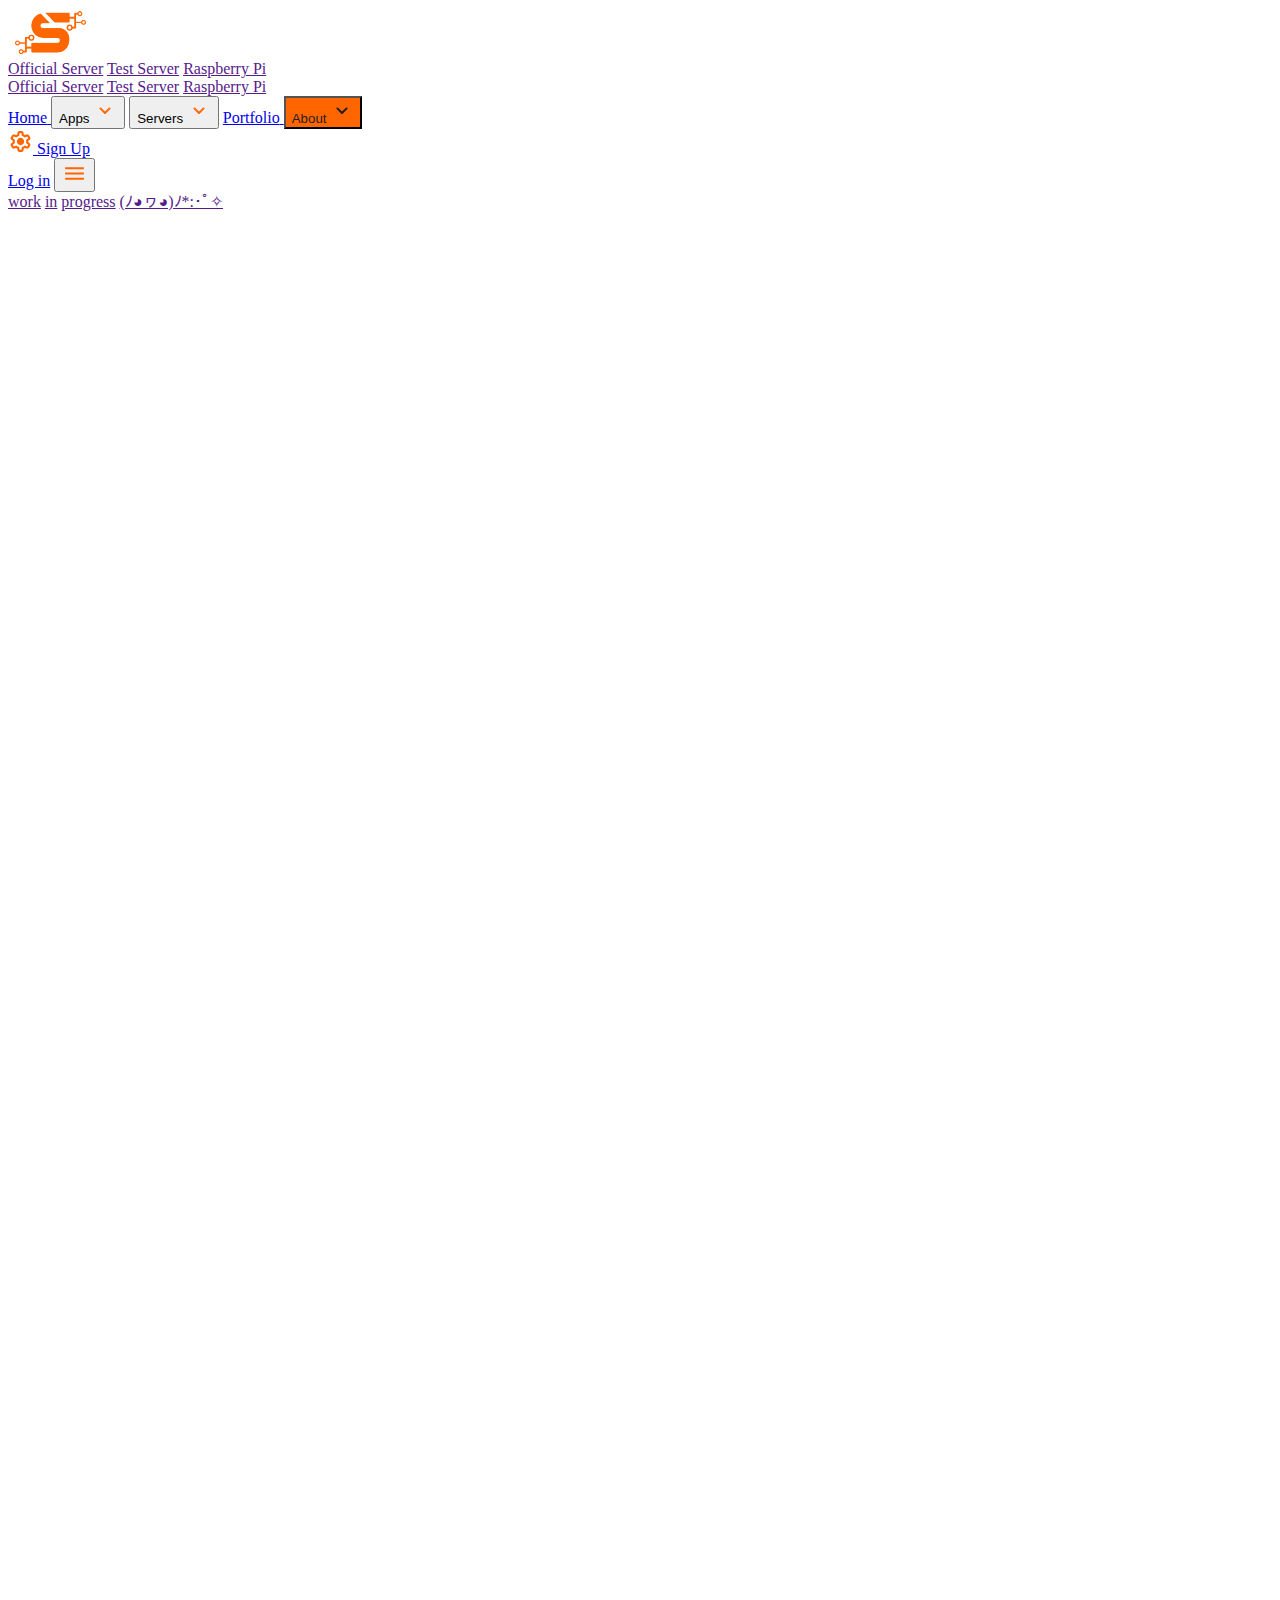
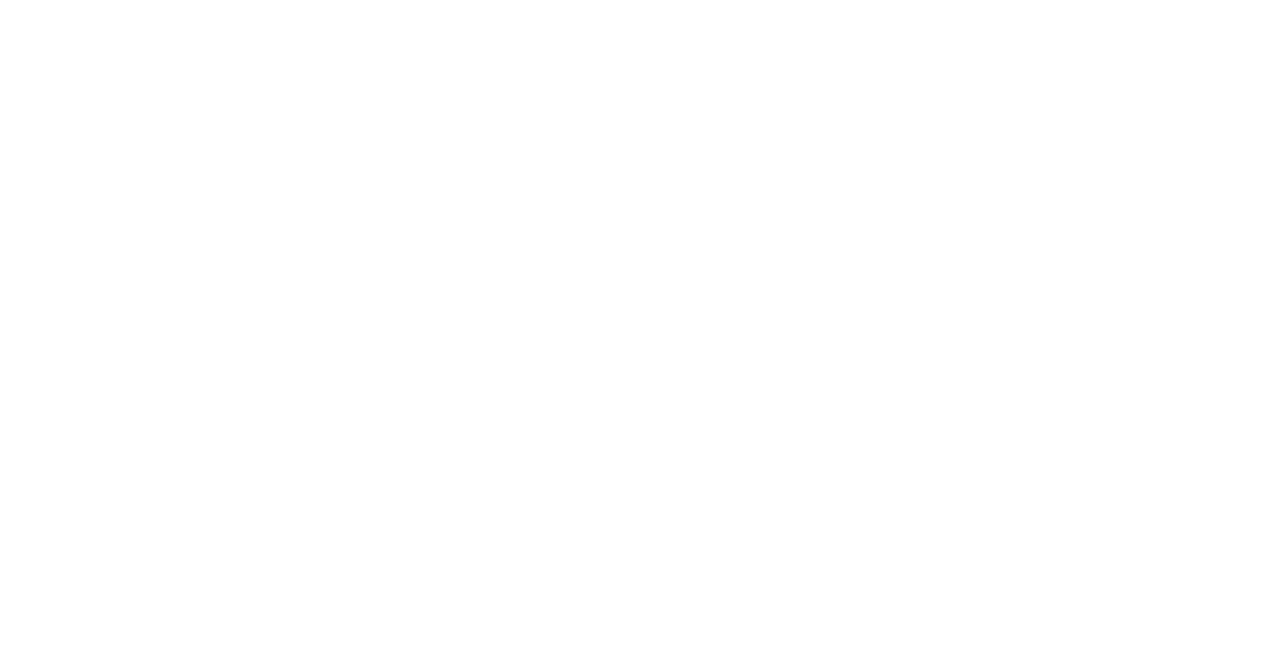
==== commit 33429d34: "updated the navbar in every page of the website and fixed some bugs" ====
--- a/src/about/index.html
+++ b/src/about/index.html
@@ -18,89 +18,69 @@
     <link rel="icon" type="image/png" href="/assets/icons/android-chrome-512x512.png" sizes="512x512">
     <link rel="apple-touch-icon" href="/assets/icons/apple-touch-icon.png">
     <!-- Title -->
-    <title>Document</title>
+    <title>About - silvestrin.ovh</title>
 </head>
 <body>
     <nav class="navbar">
-        <div class="container">
-            <h1 class="navbar">
-                <svg xmlns="http://www.w3.org/2000/svg" height="48px" viewBox="0 -960 960 960" width="48px" fill="#FF6600" class="icon"><path d="M483.18-280q12.82 0 21.32-8.63 8.5-8.62 8.5-21.37v-180q0-12.75-8.68-21.38-8.67-8.62-21.5-8.62-12.82 0-21.32 8.62-8.5 8.63-8.5 21.38v180q0 12.75 8.68 21.37 8.67 8.63 21.5 8.63Zm-3.2-314q14.02 0 23.52-9.2T513-626q0-14.45-9.48-24.22-9.48-9.78-23.5-9.78t-23.52 9.78Q447-640.45 447-626q0 13.6 9.48 22.8 9.48 9.2 23.5 9.2Zm.29 514q-82.74 0-155.5-31.5Q252-143 197.5-197.5t-86-127.34Q80-397.68 80-480.5t31.5-155.66Q143-709 197.5-763t127.34-85.5Q397.68-880 480.5-880t155.66 31.5Q709-817 763-763t85.5 127Q880-563 880-480.27q0 82.74-31.5 155.5Q817-252 763-197.68q-54 54.31-127 86Q563-80 480.27-80Zm.23-60Q622-140 721-239.5t99-241Q820-622 721.19-721T480-820q-141 0-240.5 98.81T140-480q0 141 99.5 240.5t241 99.5Zm-.5-340Z"/></svg>
-                <span class="full-word">About</span>
-            </h1>
-            <div id="nav-center">
+        <div id="nav-left">
+            <img src="../assets/img/logo/logo.png" alt="Logo" height="48px" draggable="false">
+            <div id="menu-items">
+                <div class="hover" id="hover-apps"></div>
+                <div class="hover" id="hover-servers"></div>
+                <div class="hover" id="hover-about"></div>
+                <div class="dropdown hidden" id="dropdown-apps">
+                    <a href="" class="dropdown">Official Server</a>
+                    <a href="" class="dropdown">Test Server</a>
+                    <a href="" class="dropdown">Raspberry Pi</a>
+                </div>
+                <div class="dropdown hidden" id="dropdown-servers">
+                    <a href="" class="dropdown">Official Server</a>
+                    <a href="" class="dropdown">Test Server</a>
+                    <a href="" class="dropdown">Raspberry Pi</a>
+                </div>
+                <div class="dropdown hidden" id="dropdown-about">
+
+                </div>
                 <a href="/" class="navbar" id="home">
-                    <svg xmlns="http://www.w3.org/2000/svg" height="24px" viewBox="0 -960 960 960" width="24px" fill="#FF6600" class="navbar"><path d="M240-200h120v-200q0-17 11.5-28.5T400-440h160q17 0 28.5 11.5T600-400v200h120v-360L480-740 240-560v360Zm-80 0v-360q0-19 8.5-36t23.5-28l240-180q21-16 48-16t48 16l240 180q15 11 23.5 28t8.5 36v360q0 33-23.5 56.5T720-120H560q-17 0-28.5-11.5T520-160v-200h-80v200q0 17-11.5 28.5T400-120H240q-33 0-56.5-23.5T160-200Zm320-270Z"/></svg>
-                    Home
+                    <span class="name">Home</span>
                 </a>
-                <a href="/apps/" class="navbar" id="apps">
-                    <svg xmlns="http://www.w3.org/2000/svg" height="24px" viewBox="0 -960 960 960" width="24px" fill="#FF6600" class="navbar"><path d="M240-160q-33 0-56.5-23.5T160-240q0-33 23.5-56.5T240-320q33 0 56.5 23.5T320-240q0 33-23.5 56.5T240-160Zm240 0q-33 0-56.5-23.5T400-240q0-33 23.5-56.5T480-320q33 0 56.5 23.5T560-240q0 33-23.5 56.5T480-160Zm240 0q-33 0-56.5-23.5T640-240q0-33 23.5-56.5T720-320q33 0 56.5 23.5T800-240q0 33-23.5 56.5T720-160ZM240-400q-33 0-56.5-23.5T160-480q0-33 23.5-56.5T240-560q33 0 56.5 23.5T320-480q0 33-23.5 56.5T240-400Zm240 0q-33 0-56.5-23.5T400-480q0-33 23.5-56.5T480-560q33 0 56.5 23.5T560-480q0 33-23.5 56.5T480-400Zm240 0q-33 0-56.5-23.5T640-480q0-33 23.5-56.5T720-560q33 0 56.5 23.5T800-480q0 33-23.5 56.5T720-400ZM240-640q-33 0-56.5-23.5T160-720q0-33 23.5-56.5T240-800q33 0 56.5 23.5T320-720q0 33-23.5 56.5T240-640Zm240 0q-33 0-56.5-23.5T400-720q0-33 23.5-56.5T480-800q33 0 56.5 23.5T560-720q0 33-23.5 56.5T480-640Zm240 0q-33 0-56.5-23.5T640-720q0-33 23.5-56.5T720-800q33 0 56.5 23.5T800-720q0 33-23.5 56.5T720-640Z"/></svg>
-                    Apps
+                <button class="navbar" id="apps" role="button" onclick="toggleDropdownMenu(0)">
+                    <span class="name">Apps</span>
+                    <svg xmlns="http://www.w3.org/2000/svg" height="24px" viewBox="0 -960 960 960" width="24px" fill="#FF6600" class="arrow" id="svg-apps"><path d="M480-361q-8 0-15-2.5t-13-8.5L268-556q-11-11-11-28t11-28q11-11 28-11t28 11l156 156 156-156q11-11 28-11t28 11q11 11 11 28t-11 28L508-372q-6 6-13 8.5t-15 2.5Z"/></svg>
+                </button>
+                <button class="navbar" id="servers" role="button" onclick="toggleDropdownMenu(1)">
+                    <span class="name">Servers</span>
+                    <svg xmlns="http://www.w3.org/2000/svg" height="24px" viewBox="0 -960 960 960" width="24px" fill="#FF6600" class="arrow" id="svg-servers"><path d="M480-361q-8 0-15-2.5t-13-8.5L268-556q-11-11-11-28t11-28q11-11 28-11t28 11l156 156 156-156q11-11 28-11t28 11q11 11 11 28t-11 28L508-372q-6 6-13 8.5t-15 2.5Z"/></svg>
+                </button>
+                <a href="/portfolio/" class="navbar" id="portfolio">
+                    <span class="name">Portfolio</span>
                 </a>
-                <a href="/servers/" class="navbar" id="servers">
-                    <svg xmlns="http://www.w3.org/2000/svg" height="24px" viewBox="0 -960 960 960" width="24px" fill="#FF6600" class="navbar"><path d="M120-160v-120q0-33 23.5-56.5T200-360h40v-80q0-33 23.5-56.5T320-520h120v-80h-40q-33 0-56.5-23.5T320-680v-120q0-33 23.5-56.5T400-880h160q33 0 56.5 23.5T640-800v120q0 33-23.5 56.5T560-600h-40v80h120q33 0 56.5 23.5T720-440v80h40q33 0 56.5 23.5T840-280v120q0 33-23.5 56.5T760-80H600q-33 0-56.5-23.5T520-160v-120q0-33 23.5-56.5T600-360h40v-80H320v80h40q33 0 56.5 23.5T440-280v120q0 33-23.5 56.5T360-80H200q-33 0-56.5-23.5T120-160Zm280-520h160v-120H400v120ZM200-160h160v-120H200v120Zm400 0h160v-120H600v120ZM480-680ZM360-280Zm240 0Z"/></svg>
-                    Servers
-                </a>
-                <a href="/portfolio/" class="navbar" id="portfolio">
-                    <svg xmlns="http://www.w3.org/2000/svg" height="24px" viewBox="0 -960 960 960" width="24px" fill="#FF6600" class="navbar"><path d="M240-80q-33 0-56.5-23.5T160-160v-640q0-33 23.5-56.5T240-880h480q33 0 56.5 23.5T800-800v640q0 33-23.5 56.5T720-80H240Zm0-80h480v-640h-80v245q0 12-10 17.5t-20-.5l-49-30q-10-6-20.5-6t-20.5 6l-49 30q-10 6-20.5.5T440-555v-245H240v640Zm0 0v-640 640Zm200-395q0 12 10.5 17.5t20.5-.5l49-30q10-6 20.5-6t20.5 6l49 30q10 6 20 .5t10-17.5q0 12-10 17.5t-20-.5l-49-30q-10-6-20.5-6t-20.5 6l-49 30q-10 6-20.5.5T440-555Z"/></svg>
-                    Portfolio
-                </a>
-                <a href="/about/" class="navbar" id="about">
-                    <svg xmlns="http://www.w3.org/2000/svg" height="24px" viewBox="0 -960 960 960" width="24px" fill="#1F1F1F" class="navbar"><path d="M480-280q17 0 28.5-11.5T520-320v-160q0-17-11.5-28.5T480-520q-17 0-28.5 11.5T440-480v160q0 17 11.5 28.5T480-280Zm0-320q17 0 28.5-11.5T520-640q0-17-11.5-28.5T480-680q-17 0-28.5 11.5T440-640q0 17 11.5 28.5T480-600Zm0 520q-83 0-156-31.5T197-197q-54-54-85.5-127T80-480q0-83 31.5-156T197-763q54-54 127-85.5T480-880q83 0 156 31.5T763-763q54 54 85.5 127T880-480q0 83-31.5 156T763-197q-54 54-127 85.5T480-80Zm0-80q134 0 227-93t93-227q0-134-93-227t-227-93q-134 0-227 93t-93 227q0 134 93 227t227 93Zm0-320Z"/></svg>
-                    About
-                </a>
-            </div>
-            <div id="nav-right">
-                <a href="/settings/" class="settings">
-                    <svg xmlns="http://www.w3.org/2000/svg" height="25px" viewBox="0 -960 960 960" width="25px" fill="#FF6600" class="settings"><path d="M433-80q-27 0-46.5-18T363-142l-9-66q-13-5-24.5-12T307-235l-62 26q-25 11-50 2t-39-32l-47-82q-14-23-8-49t27-43l53-40q-1-7-1-13.5v-27q0-6.5 1-13.5l-53-40q-21-17-27-43t8-49l47-82q14-23 39-32t50 2l62 26q11-8 23-15t24-12l9-66q4-26 23.5-44t46.5-18h94q27 0 46.5 18t23.5 44l9 66q13 5 24.5 12t22.5 15l62-26q25-11 50-2t39 32l47 82q14 23 8 49t-27 43l-53 40q1 7 1 13.5v27q0 6.5-2 13.5l53 40q21 17 27 43t-8 49l-48 82q-14 23-39 32t-50-2l-60-26q-11 8-23 15t-24 12l-9 66q-4 26-23.5 44T527-80h-94Zm7-80h79l14-106q31-8 57.5-23.5T639-327l99 41 39-68-86-65q5-14 7-29.5t2-31.5q0-16-2-31.5t-7-29.5l86-65-39-68-99 42q-22-23-48.5-38.5T533-694l-13-106h-79l-14 106q-31 8-57.5 23.5T321-633l-99-41-39 68 86 64q-5 15-7 30t-2 32q0 16 2 31t7 30l-86 65 39 68 99-42q22 23 48.5 38.5T427-266l13 106Zm42-180q58 0 99-41t41-99q0-58-41-99t-99-41q-59 0-99.5 41T342-480q0 58 40.5 99t99.5 41Zm-2-140Z"/></svg>
-                </a>
-                <a href="/signup/" id="sign-up">Sign Up</a>
-                <a href="/login/" id="log-in">Log in</a>
-                <button class="menu" id="false" role="button" onclick="showMenu()">
-                    <svg xmlns="http://www.w3.org/2000/svg" height="25px" viewBox="0 -960 960 960" width="25px" fill="#FF6600" class="menu" id="svg-menu"><path d="M120-240v-80h720v80H120Zm0-200v-80h720v80H120Zm0-200v-80h720v80H120Z"/></svg>
+                <button class="navbar" id="about" role="button" onclick="toggleDropdownMenu(2)">
+                    <span class="name">About</span>
+                    <svg xmlns="http://www.w3.org/2000/svg" height="24px" viewBox="0 -960 960 960" width="24px" fill="#FF6600" class="arrow" id="svg-about"><path d="M480-361q-8 0-15-2.5t-13-8.5L268-556q-11-11-11-28t11-28q11-11 28-11t28 11l156 156 156-156q11-11 28-11t28 11q11 11 11 28t-11 28L508-372q-6 6-13 8.5t-15 2.5Z"/></svg>
                 </button>
             </div>
         </div>
+        <div id="nav-right">
+            <div id="menu-tools">
+                <a href="/settings/" class="navbar" id="settings">
+                    <svg xmlns="http://www.w3.org/2000/svg" height="25px" viewBox="0 -960 960 960" width="25px" fill="#FF6600" class="navbar" id="svg-settings"><path d="M433-80q-27 0-46.5-18T363-142l-9-66q-13-5-24.5-12T307-235l-62 26q-25 11-50 2t-39-32l-47-82q-14-23-8-49t27-43l53-40q-1-7-1-13.5v-27q0-6.5 1-13.5l-53-40q-21-17-27-43t8-49l47-82q14-23 39-32t50 2l62 26q11-8 23-15t24-12l9-66q4-26 23.5-44t46.5-18h94q27 0 46.5 18t23.5 44l9 66q13 5 24.5 12t22.5 15l62-26q25-11 50-2t39 32l47 82q14 23 8 49t-27 43l-53 40q1 7 1 13.5v27q0 6.5-2 13.5l53 40q21 17 27 43t-8 49l-48 82q-14 23-39 32t-50-2l-60-26q-11 8-23 15t-24 12l-9 66q-4 26-23.5 44T527-80h-94Zm7-80h79l14-106q31-8 57.5-23.5T639-327l99 41 39-68-86-65q5-14 7-29.5t2-31.5q0-16-2-31.5t-7-29.5l86-65-39-68-99 42q-22-23-48.5-38.5T533-694l-13-106h-79l-14 106q-31 8-57.5 23.5T321-633l-99-41-39 68 86 64q-5 15-7 30t-2 32q0 16 2 31t7 30l-86 65 39 68 99-42q22 23 48.5 38.5T427-266l13 106Zm42-180q58 0 99-41t41-99q0-58-41-99t-99-41q-59 0-99.5 41T342-480q0 58 40.5 99t99.5 41Zm-2-140Z"/></svg>
+                </a>
+                <a href="/signup/" id="sign-up">Sign Up</a>
+            </div>
+            <a href="/login/" id="log-in">Log in</a>
+            <button class="toggle-menu" role="button" onclick="toggleMenu()">
+                <svg xmlns="http://www.w3.org/2000/svg" height="25px" viewBox="0 -960 960 960" width="25px" fill="#FF6600" class="menu" id="svg-menu"><path d="M120-240v-80h720v80H120Zm0-200v-80h720v80H120Zm0-200v-80h720v80H120Z"/></svg>
+            </button>
+        </div>
     </nav>
-    <br>
     <div class="container">
         <a href="" class="item">work</a>
         <a href="" class="item">in</a>
         <a href="" class="item">progress</a>
         <a href="" class="item">(ﾉ◕ヮ◕)ﾉ*:･ﾟ✧</a>
     </div>
-    <div class="menu" id="menu">
-        <br>
-        <div class="menu-container">
-            <a href="/" class="menu" id="home-menu">
-                <svg xmlns="http://www.w3.org/2000/svg" height="48px" viewBox="0 -960 960 960" width="48px" fill="#FF6600" class="navbar"><path d="M220-180h150v-220q0-12.75 8.63-21.38Q387.25-430 400-430h160q12.75 0 21.38 8.62Q590-412.75 590-400v220h150v-390L480-765 220-570v390Zm-60 0v-390q0-14.25 6.38-27 6.37-12.75 17.62-21l260-195q15.68-12 35.84-12Q500-825 516-813l260 195q11.25 8.25 17.63 21 6.37 12.75 6.37 27v390q0 24.75-17.62 42.37Q764.75-120 740-120H560q-12.75 0-21.37-8.63Q530-137.25 530-150v-220H430v220q0 12.75-8.62 21.37Q412.75-120 400-120H220q-24.75 0-42.37-17.63Q160-155.25 160-180Zm320-293Z"/></svg>
-                Home
-            </a>
-            <a href="/apps/" class="menu" id="apps-menu">
-                <svg xmlns="http://www.w3.org/2000/svg" height="48px" viewBox="0 -960 960 960" width="48px" fill="#FF6600" class="navbar"><path d="M226-160q-28 0-47-19t-19-47q0-28 19-47t47-19q28 0 47 19t19 47q0 28-19 47t-47 19Zm254 0q-28 0-47-19t-19-47q0-28 19-47t47-19q28 0 47 19t19 47q0 28-19 47t-47 19Zm254 0q-28 0-47-19t-19-47q0-28 19-47t47-19q28 0 47 19t19 47q0 28-19 47t-47 19ZM226-414q-28 0-47-19t-19-47q0-28 19-47t47-19q28 0 47 19t19 47q0 28-19 47t-47 19Zm254 0q-28 0-47-19t-19-47q0-28 19-47t47-19q28 0 47 19t19 47q0 28-19 47t-47 19Zm254 0q-28 0-47-19t-19-47q0-28 19-47t47-19q28 0 47 19t19 47q0 28-19 47t-47 19ZM226-668q-28 0-47-19t-19-47q0-28 19-47t47-19q28 0 47 19t19 47q0 28-19 47t-47 19Zm254 0q-28 0-47-19t-19-47q0-28 19-47t47-19q28 0 47 19t19 47q0 28-19 47t-47 19Zm254 0q-28 0-47-19t-19-47q0-28 19-47t47-19q28 0 47 19t19 47q0 28-19 47t-47 19Z"/></svg>
-                Apps
-            </a>
-            <a href="/servers/" class="menu" id="servers-menu">
-                <svg xmlns="http://www.w3.org/2000/svg" height="48px" viewBox="0 -960 960 960" width="48px" fill="#FF6600" class="navbar"><path d="M120-140v-150q0-24.75 17.63-42.38Q155.25-350 180-350h60v-100q0-24.75 17.63-42.38Q275.25-510 300-510h150v-100h-60q-24.75 0-42.37-17.63Q330-645.25 330-670v-150q0-24.75 17.63-42.38Q365.25-880 390-880h180q24.75 0 42.38 17.62Q630-844.75 630-820v150q0 24.75-17.62 42.37Q594.75-610 570-610h-60v100h150q24.75 0 42.38 17.62Q720-474.75 720-450v100h60q24.75 0 42.38 17.62Q840-314.75 840-290v150q0 24.75-17.62 42.37Q804.75-80 780-80H600q-24.75 0-42.37-17.63Q540-115.25 540-140v-150q0-24.75 17.63-42.38Q575.25-350 600-350h60v-100H300v100h60q24.75 0 42.38 17.62Q420-314.75 420-290v150q0 24.75-17.62 42.37Q384.75-80 360-80H180q-24.75 0-42.37-17.63Q120-115.25 120-140Zm270-530h180v-150H390v150ZM180-140h180v-150H180v150Zm420 0h180v-150H600v150ZM480-670ZM360-290Zm240 0Z"/></svg>
-                Servers
-            </a>
-            <a href="/portfolio/" class="menu" id="portfolio-menu">
-                <svg xmlns="http://www.w3.org/2000/svg" height="48px" viewBox="0 -960 960 960" width="48px" fill="#FF6600" class="navbar"><path d="M220-80q-24 0-42-18t-18-42v-680q0-24 18-42t42-18h520q24 0 42 18t18 42v680q0 24-18 42t-42 18H220Zm0-60h520v-680h-60v241q0 8-7.5 12.5t-15.5.5l-60-35q-7.1-4-14.55-4-7.45 0-14.45 4l-60 35q-8 4-15-.5t-7-12.5v-241H220v680Zm0 0v-680 680Zm266-439q0 8 7 12.5t15 .5l60-35q7.1-4 14.55-4 7.45 0 15.45 4l59 35q8 4 15.5-.5T680-579q0 9.39-7.5 13.7-7.5 4.3-15.5-.7l-60-34q-7.1-5-14.55-5-7.45 0-14.45 5l-60 34q-8 5-15 .7-7-4.31-7-13.7Z"/></svg>
-                Portfolio
-            </a>
-            <a href="/about/" class="menu" id="about-menu">
-                <svg xmlns="http://www.w3.org/2000/svg" height="48px" viewBox="0 -960 960 960" width="48px" fill="#1F1F1F" class="navbar"><path d="M483.18-280q12.82 0 21.32-8.63 8.5-8.62 8.5-21.37v-180q0-12.75-8.68-21.38-8.67-8.62-21.5-8.62-12.82 0-21.32 8.62-8.5 8.63-8.5 21.38v180q0 12.75 8.68 21.37 8.67 8.63 21.5 8.63Zm-3.2-314q14.02 0 23.52-9.2T513-626q0-14.45-9.48-24.22-9.48-9.78-23.5-9.78t-23.52 9.78Q447-640.45 447-626q0 13.6 9.48 22.8 9.48 9.2 23.5 9.2Zm.29 514q-82.74 0-155.5-31.5Q252-143 197.5-197.5t-86-127.34Q80-397.68 80-480.5t31.5-155.66Q143-709 197.5-763t127.34-85.5Q397.68-880 480.5-880t155.66 31.5Q709-817 763-763t85.5 127Q880-563 880-480.27q0 82.74-31.5 155.5Q817-252 763-197.68q-54 54.31-127 86Q563-80 480.27-80Zm.23-60Q622-140 721-239.5t99-241Q820-622 721.19-721T480-820q-141 0-240.5 98.81T140-480q0 141 99.5 240.5t241 99.5Zm-.5-340Z"/></svg>
-                About
-            </a>
-            <a href="/settings/" class="menu" id="settings-menu">
-                <svg xmlns="http://www.w3.org/2000/svg" height="48px" viewBox="0 -960 960 960" width="48px" fill="#FF6600" class="navbar"><path d="M421-80q-14 0-25-9t-13-23l-15-94q-19-7-40-19t-37-25l-86 40q-14 6-28 1.5T155-226L97-330q-8-13-4.5-27t15.5-23l80-59q-2-9-2.5-20.5T185-480q0-9 .5-20.5T188-521l-80-59q-12-9-15.5-23t4.5-27l58-104q8-13 22-17.5t28 1.5l86 40q16-13 37-25t40-18l15-95q2-14 13-23t25-9h118q14 0 25 9t13 23l15 94q19 7 40.5 18.5T669-710l86-40q14-6 27.5-1.5T804-734l59 104q8 13 4.5 27.5T852-580l-80 57q2 10 2.5 21.5t.5 21.5q0 10-.5 21t-2.5 21l80 58q12 8 15.5 22.5T863-330l-58 104q-8 13-22 17.5t-28-1.5l-86-40q-16 13-36.5 25.5T592-206l-15 94q-2 14-13 23t-25 9H421Zm15-60h88l14-112q33-8 62.5-25t53.5-41l106 46 40-72-94-69q4-17 6.5-33.5T715-480q0-17-2-33.5t-7-33.5l94-69-40-72-106 46q-23-26-52-43.5T538-708l-14-112h-88l-14 112q-34 7-63.5 24T306-642l-106-46-40 72 94 69q-4 17-6.5 33.5T245-480q0 17 2.5 33.5T254-413l-94 69 40 72 106-46q24 24 53.5 41t62.5 25l14 112Zm44-210q54 0 92-38t38-92q0-54-38-92t-92-38q-54 0-92 38t-38 92q0 54 38 92t92 38Zm0-130Z"/></svg>
-                Settings
-            </a>
-            <a href="/signup/" id="sign-up-menu">
-                Sign Up
-            </a>
-        </div>
-        <br>
-    </div>
+
     <br><br><br><br><br><br><br><br><br><br><br><br><br><br><br><br><br><br><br><br><br><br><br><br><br><br><br><br><br><br><br><br><br><br><br><br><br><br><br><br><br><br><br><br><br><br><br><br><br><br><br><br><br><br><br><br><br><br><br><br><br><br><br><br><br><br><br><br><br><br><br><br><br><br><br><br><br><br><br><br><br><br><br><br><br><br><br><br><br><br><br><br><br><br><br><br><br><br><br><br><br><br><br><br><br><br><br><br><br><br><br><br><br><br>
 </body>
 </html>--- a/src/about/style.css
+++ b/src/about/style.css
@@ -1,11 +1,14 @@
-#about, #about-menu {
+#about {
     background-color: #ff6600;
     color: #1f1f1f;
 }
 
+#svg-about {
+    fill: #1f1f1f;
+}
+
 /* Animations */
 
-#about:hover, #about-menu:hover {
+#about:hover {
     background-color: #ff4d00;
-    transform: translateY(-3px);
 }